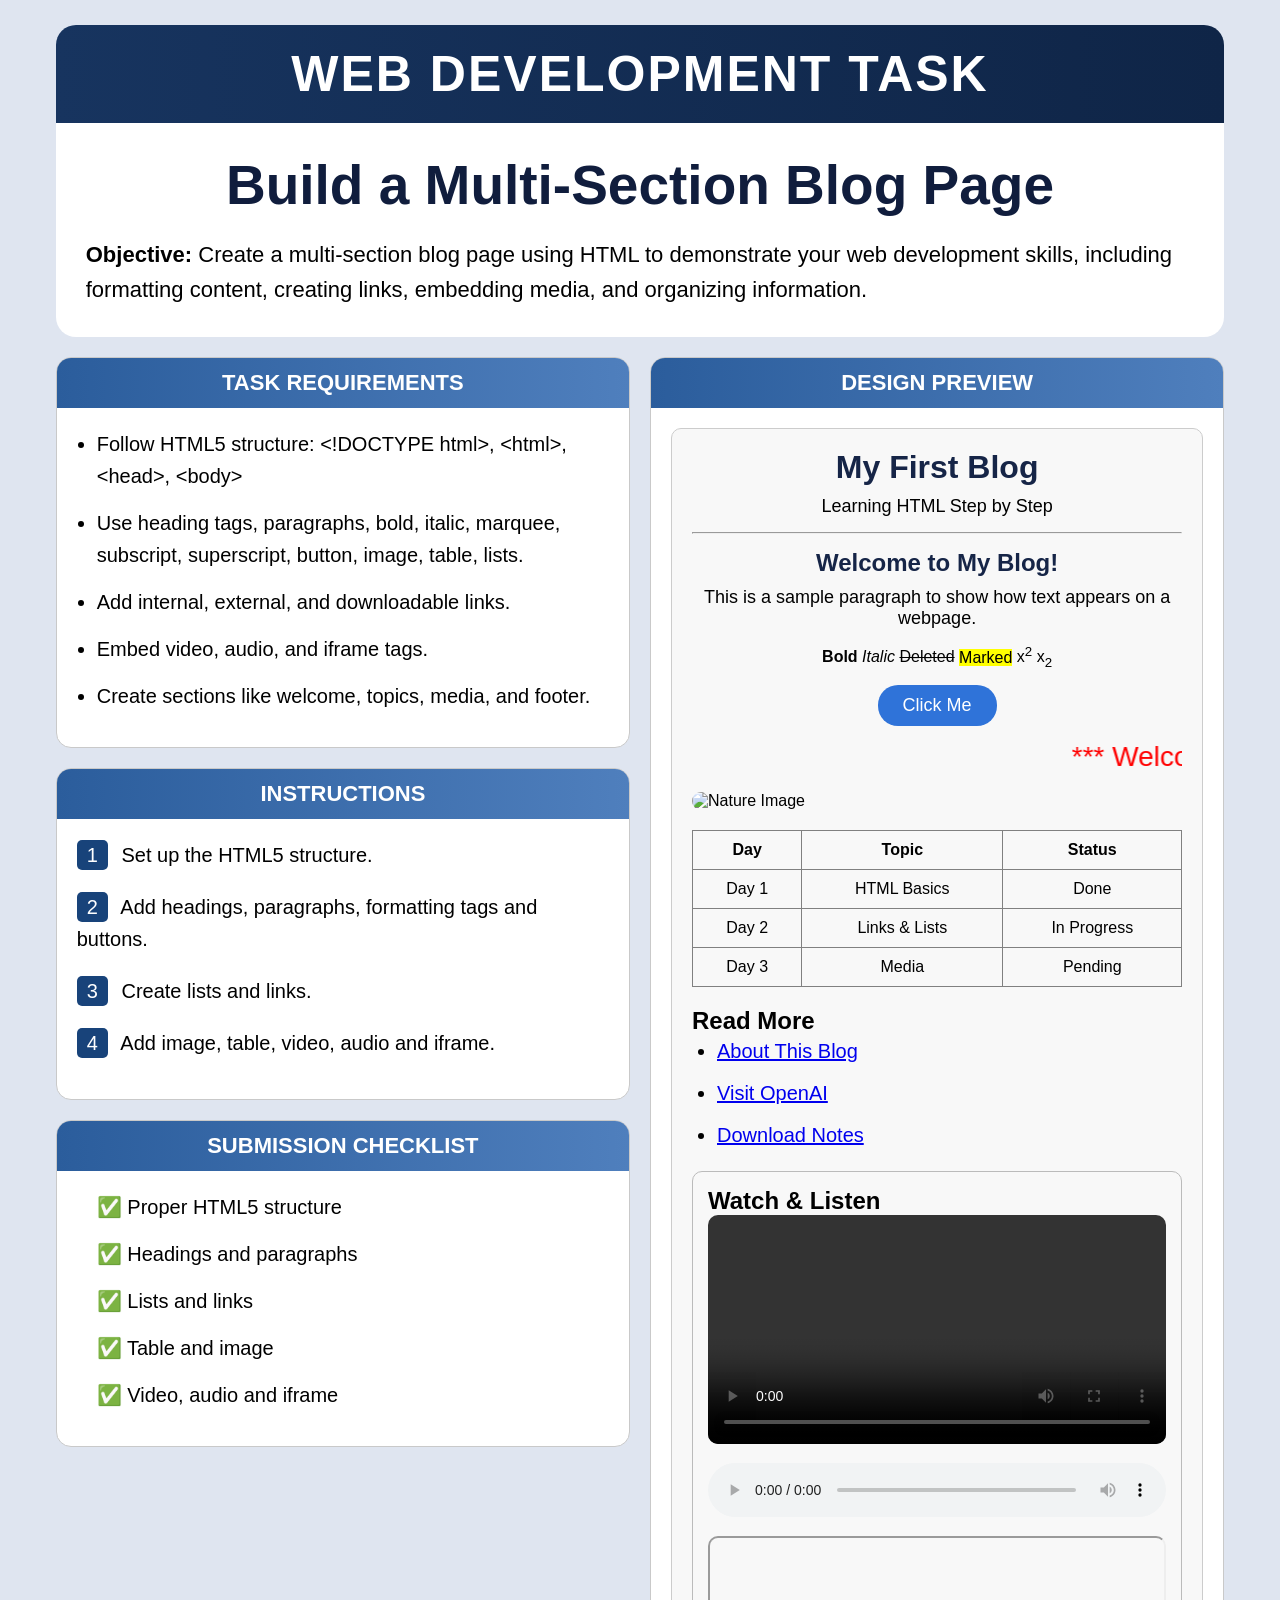
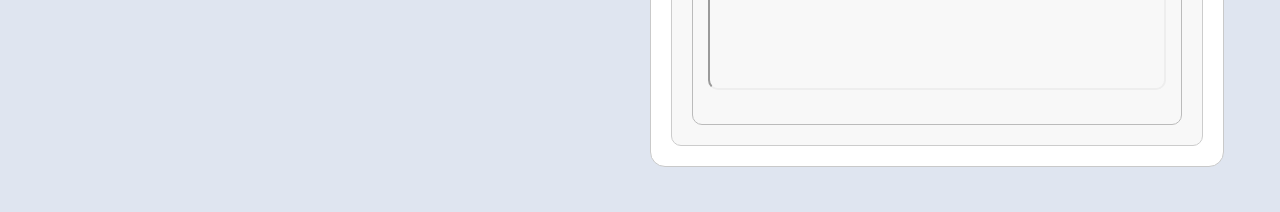
==== Day_2/index.html @ 44ff8ef2 "HTML and CSS" ====
<!DOCTYPE html>
<html lang="en">

<head>
    <meta charset="UTF-8">
    <meta name="viewport" content="width=device-width, initial-scale=1.0">

    <title>Multi Section Blog Page</title>

    <style>

        * {
            margin: 0;
            padding: 0;
            box-sizing: border-box;
            font-family: Arial, sans-serif;
        }

        body {
            background: #dfe5f0;
            padding: 25px;
        }

        .main-container {
            width: 95%;
            margin: auto;
        }

        /* TOP HEADER */

        .top-header {
            background: linear-gradient(to right, #17345f, #0f2547);
            color: white;
            text-align: center;
            padding: 20px;
            border-radius: 20px 20px 0 0;
        }

        .top-header h1 {
            font-size: 50px;
            letter-spacing: 2px;
        }

        /* TITLE SECTION */

        .title-box {
            background: white;
            padding: 30px;
            border-radius: 0 0 20px 20px;
            margin-bottom: 20px;
        }

        .title-box h2 {
            font-size: 55px;
            text-align: center;
            color: #101d3d;
            margin-bottom: 20px;
        }

        .title-box p {
            font-size: 22px;
            line-height: 1.6;
        }

        /* FLEX SECTION */

        .content {
            display: flex;
            gap: 20px;
        }

        .left,
        .right {
            width: 50%;
        }

        /* BOX DESIGN */

        .box {
            background: white;
            border-radius: 15px;
            margin-bottom: 20px;
            overflow: hidden;
            border: 1px solid #c9c9c9;
        }

        .box-title {
            background: linear-gradient(to right, #2b5d9c, #4f7fbd);
            color: white;
            padding: 12px;
            text-align: center;
            font-size: 22px;
            font-weight: bold;
        }

        .box-content {
            padding: 20px;
        }

        .box-content ul {
            margin-left: 20px;
        }

        .box-content li {
            margin-bottom: 15px;
            line-height: 1.6;
            font-size: 20px;
        }

        .step {
            margin-bottom: 20px;
            font-size: 20px;
            line-height: 1.6;
        }

        .number {
            background: #18437a;
            color: white;
            padding: 4px 10px;
            border-radius: 5px;
            margin-right: 8px;
        }

        /* BLOG PREVIEW */

        .blog {
            background: #f8f8f8;
            border: 1px solid #ccc;
            border-radius: 10px;
            padding: 20px;
        }

        .blog h1 {
            text-align: center;
            color: #162547;
            margin-bottom: 10px;
        }

        .blog p {
            text-align: center;
            margin-bottom: 15px;
            font-size: 18px;
        }

        hr {
            margin: 15px 0;
        }

        .welcome {
            text-align: center;
        }

        .welcome h2 {
            margin-bottom: 10px;
            color: #162547;
        }

        .formatting {
            text-align: center;
            margin-top: 15px;
            margin-bottom: 15px;
        }

        .btn {
            text-align: center;
            margin-bottom: 15px;
        }

        button {
            padding: 10px 25px;
            background: #2f73d9;
            border: none;
            color: white;
            border-radius: 20px;
            font-size: 18px;
            cursor: pointer;
        }

        marquee {
            color: red;
            font-size: 28px;
            margin-bottom: 15px;
        }

        img {
            width: 100%;
            border-radius: 10px;
            margin-bottom: 20px;
        }

        table {
            width: 100%;
            border-collapse: collapse;
            margin-bottom: 20px;
        }

        table,
        th,
        td {
            border: 1px solid gray;
        }

        th,
        td {
            padding: 10px;
            text-align: center;
        }

        .links ul {
            margin-left: 25px;
        }

        .links li {
            margin-bottom: 10px;
            font-size: 20px;
        }

        .media-box {
            border: 1px solid #bbb;
            border-radius: 10px;
            padding: 15px;
            margin-top: 20px;
        }

        video,
        iframe {
            width: 100%;
            border-radius: 10px;
            margin-bottom: 15px;
        }

        audio {
            width: 100%;
            margin-bottom: 15px;
        }

        .checklist li {
            list-style: none;
            margin-bottom: 15px;
            font-size: 20px;
        }

    </style>

</head>

<body>

    <div class="main-container">

        <!-- TOP HEADER -->

        <div class="top-header">
            <h1>WEB DEVELOPMENT TASK</h1>
        </div>

        <!-- TITLE -->

        <div class="title-box">

            <h2>Build a Multi-Section Blog Page</h2>

            <p>
                <b>Objective:</b>
                Create a multi-section blog page using HTML to demonstrate
                your web development skills, including formatting content,
                creating links, embedding media, and organizing information.
            </p>

        </div>

        <!-- CONTENT -->

        <div class="content">

            <!-- LEFT SIDE -->

            <div class="left">

                <!-- TASK REQUIREMENTS -->

                <div class="box">

                    <div class="box-title">
                        TASK REQUIREMENTS
                    </div>

                    <div class="box-content">

                        <ul>

                            <li>
                                Follow HTML5 structure:
                                &lt;!DOCTYPE html&gt;,
                                &lt;html&gt;,
                                &lt;head&gt;,
                                &lt;body&gt;
                            </li>

                            <li>
                                Use heading tags, paragraphs,
                                bold, italic, marquee,
                                subscript, superscript,
                                button, image, table, lists.
                            </li>

                            <li>
                                Add internal, external,
                                and downloadable links.
                            </li>

                            <li>
                                Embed video, audio,
                                and iframe tags.
                            </li>

                            <li>
                                Create sections like welcome,
                                topics, media, and footer.
                            </li>

                        </ul>

                    </div>

                </div>

                <!-- INSTRUCTIONS -->

                <div class="box">

                    <div class="box-title">
                        INSTRUCTIONS
                    </div>

                    <div class="box-content">

                        <div class="step">
                            <span class="number">1</span>
                            Set up the HTML5 structure.
                        </div>

                        <div class="step">
                            <span class="number">2</span>
                            Add headings, paragraphs,
                            formatting tags and buttons.
                        </div>

                        <div class="step">
                            <span class="number">3</span>
                            Create lists and links.
                        </div>

                        <div class="step">
                            <span class="number">4</span>
                            Add image, table,
                            video, audio and iframe.
                        </div>

                    </div>

                </div>

                <!-- CHECKLIST -->

                <div class="box">

                    <div class="box-title">
                        SUBMISSION CHECKLIST
                    </div>

                    <div class="box-content">

                        <ul class="checklist">

                            <li>✅ Proper HTML5 structure</li>
                            <li>✅ Headings and paragraphs</li>
                            <li>✅ Lists and links</li>
                            <li>✅ Table and image</li>
                            <li>✅ Video, audio and iframe</li>

                        </ul>

                    </div>

                </div>

            </div>

            <!-- RIGHT SIDE -->

            <div class="right">

                <div class="box">

                    <div class="box-title">
                        DESIGN PREVIEW
                    </div>

                    <div class="box-content">

                        <div class="blog">

                            <h1>My First Blog</h1>

                            <p>
                                Learning HTML Step by Step
                            </p>

                            <hr>

                            <!-- WELCOME -->

                            <div class="welcome">

                                <h2>Welcome to My Blog!</h2>

                                <p>
                                    This is a sample paragraph to show
                                    how text appears on a webpage.
                                </p>

                            </div>

                            <!-- FORMATTING -->

                            <div class="formatting">

                                <b>Bold</b>

                                <i>Italic</i>

                                <del>Deleted</del>

                                <mark>Marked</mark>

                                x<sup>2</sup>

                                x<sub>2</sub>

                            </div>

                            <!-- BUTTON -->

                            <div class="btn">
                                <button>Click Me</button>
                            </div>

                            <!-- MARQUEE -->

                            <marquee>
                                *** Welcome to My Blog! ***
                            </marquee>

                            <!-- IMAGE -->

                            <img src="https://images.unsplash.com/photo-1506744038136-46273834b3fb"
                                alt="Nature Image">

                            <!-- TABLE -->

                            <table>

                                <tr>
                                    <th>Day</th>
                                    <th>Topic</th>
                                    <th>Status</th>
                                </tr>

                                <tr>
                                    <td>Day 1</td>
                                    <td>HTML Basics</td>
                                    <td>Done</td>
                                </tr>

                                <tr>
                                    <td>Day 2</td>
                                    <td>Links & Lists</td>
                                    <td>In Progress</td>
                                </tr>

                                <tr>
                                    <td>Day 3</td>
                                    <td>Media</td>
                                    <td>Pending</td>
                                </tr>

                            </table>

                            <!-- LINKS -->

                            <div class="links">

                                <h2>Read More</h2>

                                <ul>

                                    <li>
                                        <a href="#">About This Blog</a>
                                    </li>

                                    <li>
                                        <a href="https://openai.com" 
                                            target="_blank">
                                            Visit OpenAI
                                        </a>
                                    </li>

                                    <li>
                                        <a href="notes.pdf" download>
                                            Download Notes
                                        </a>
                                    </li>

                                </ul>

                            </div>

                            <!-- MEDIA -->

                            <div class="media-box">

                                <h2>Watch & Listen</h2>

                                <video controls>
                                    <source src="sample.mp4"
                                        type="video/mp4">
                                </video>

                                <audio controls>
                                    <source src="sample.mp3"
                                        type="audio/mp3">
                                </audio>

                                <iframe src="https://www.wikipedia.org">
                                </iframe>

                            </div>

                        </div>

                    </div>

                </div>

            </div>

        </div>

    </div>

</body>

</html>
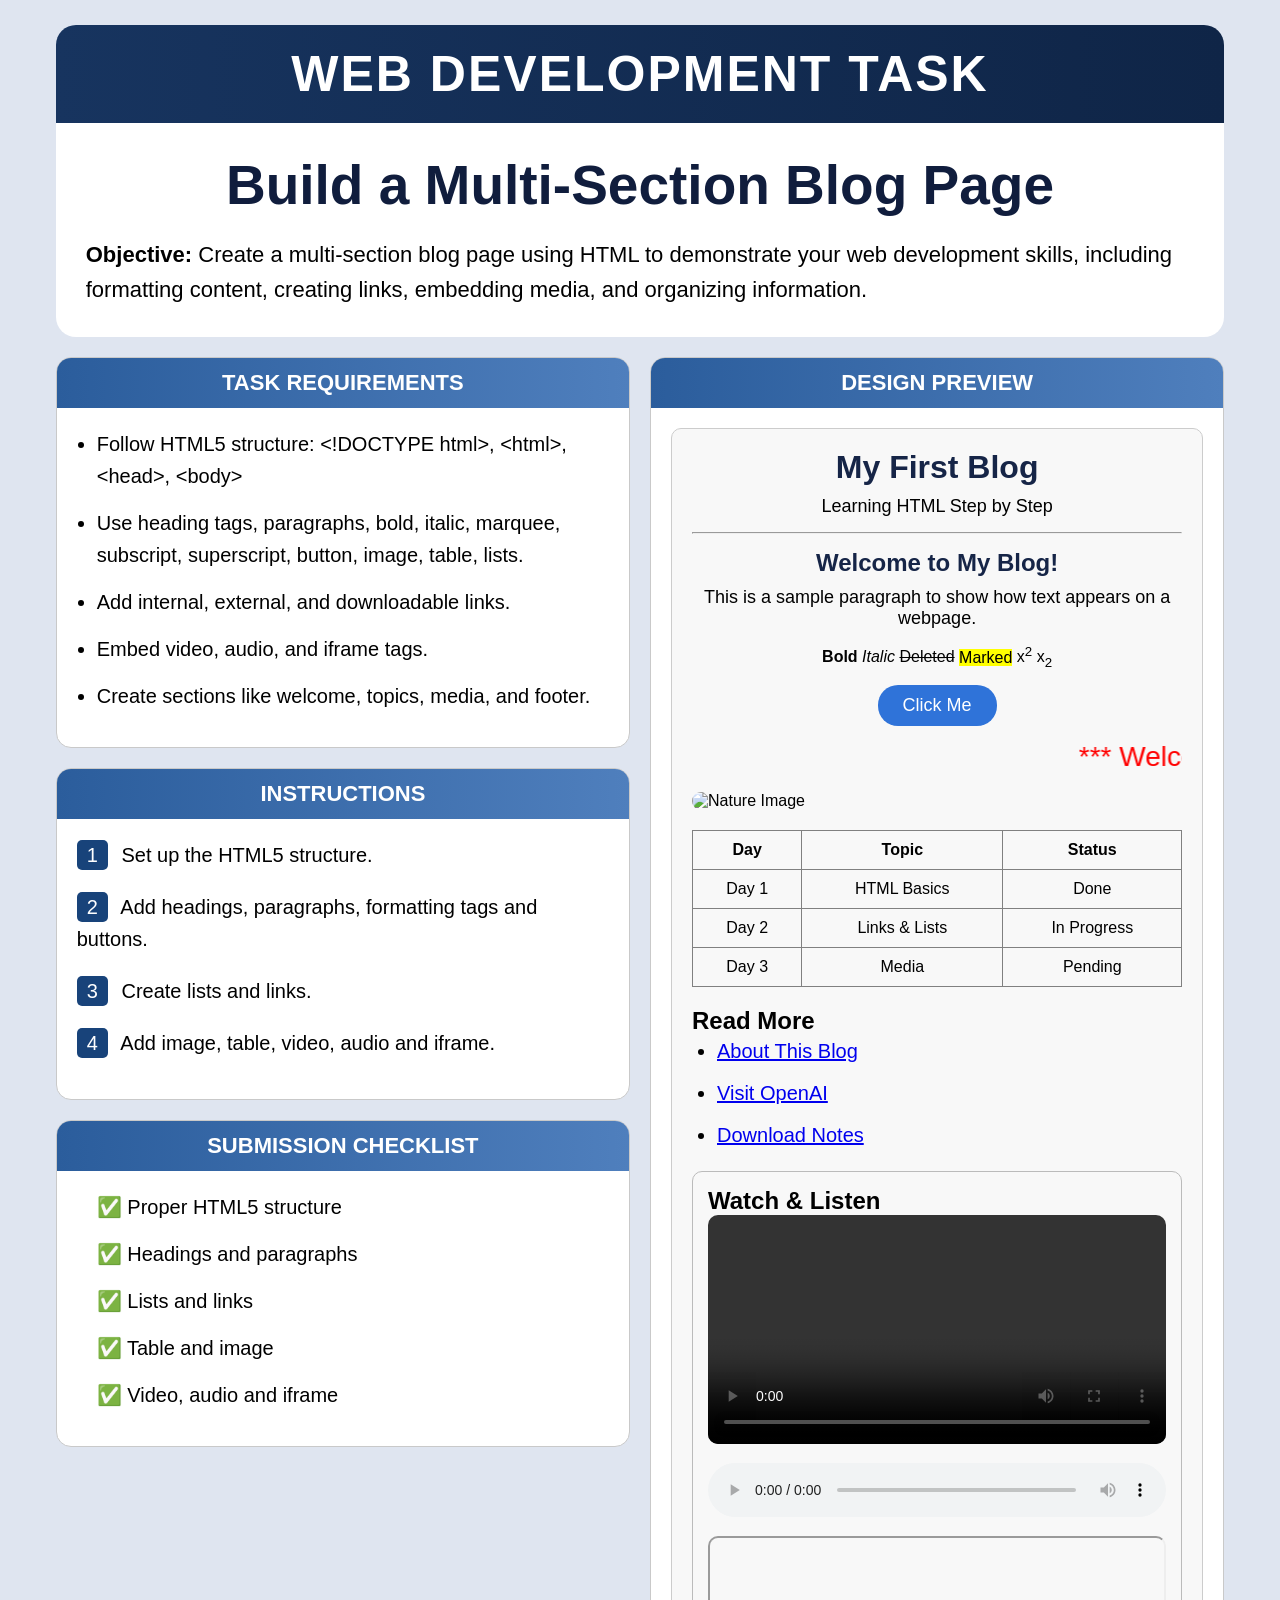
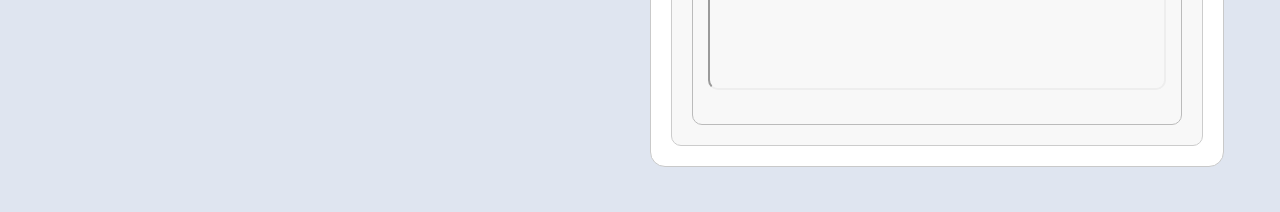
==== commit 8a7a19b1: "Update index.html" ====
--- a/Day_2/index.html
+++ b/Day_2/index.html
@@ -551,4 +551,4 @@
 
 </body>
 
-</html>+</html>
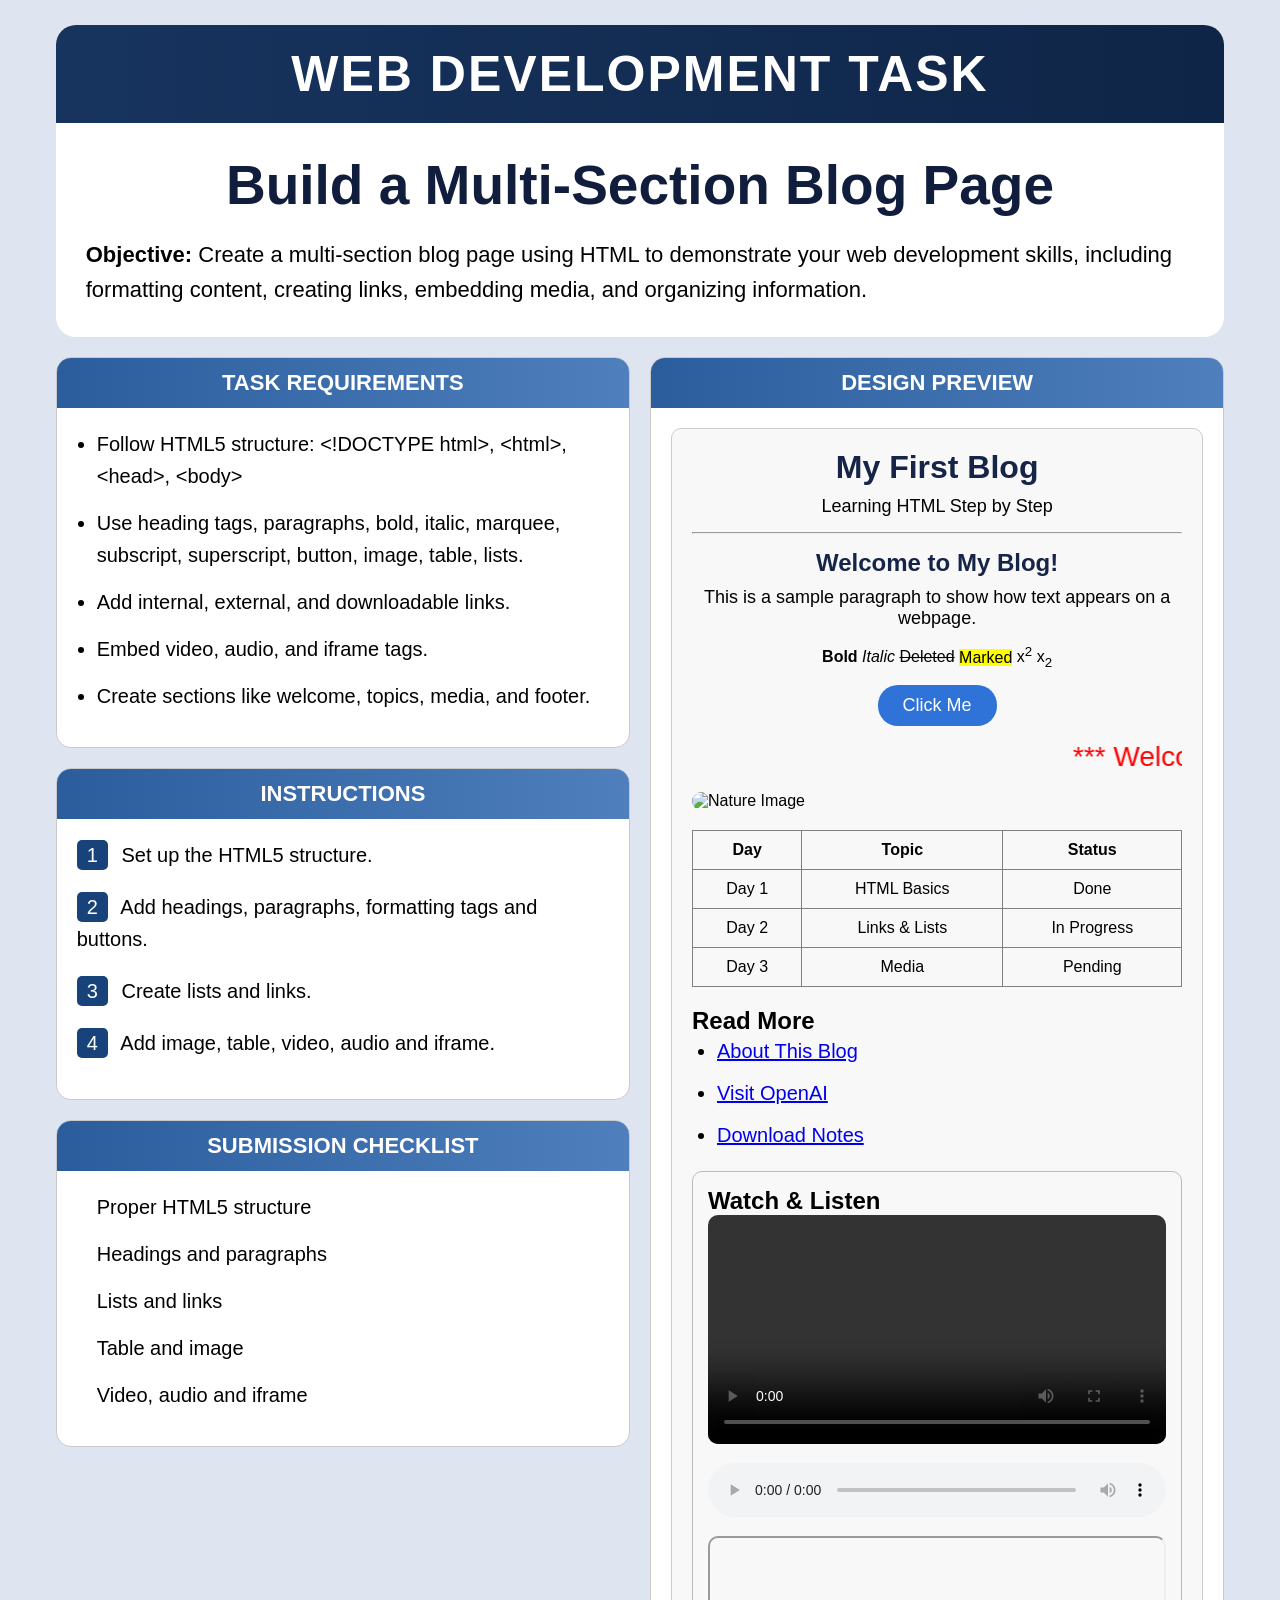
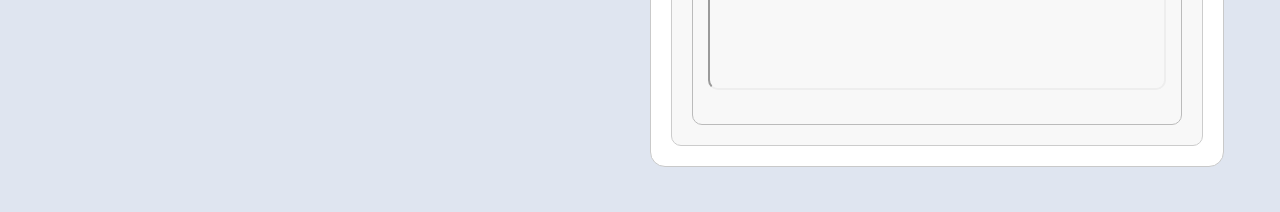
==== commit 606e6ffb: "Update index.html" ====
--- a/Day_2/index.html
+++ b/Day_2/index.html
@@ -373,11 +373,11 @@
 
                         <ul class="checklist">
 
-                            <li>✅ Proper HTML5 structure</li>
-                            <li>✅ Headings and paragraphs</li>
-                            <li>✅ Lists and links</li>
-                            <li>✅ Table and image</li>
-                            <li>✅ Video, audio and iframe</li>
+                            <li>Proper HTML5 structure</li>
+                            <li>Headings and paragraphs</li>
+                            <li>Lists and links</li>
+                            <li>Table and image</li>
+                            <li>Video, audio and iframe</li>
 
                         </ul>
 
